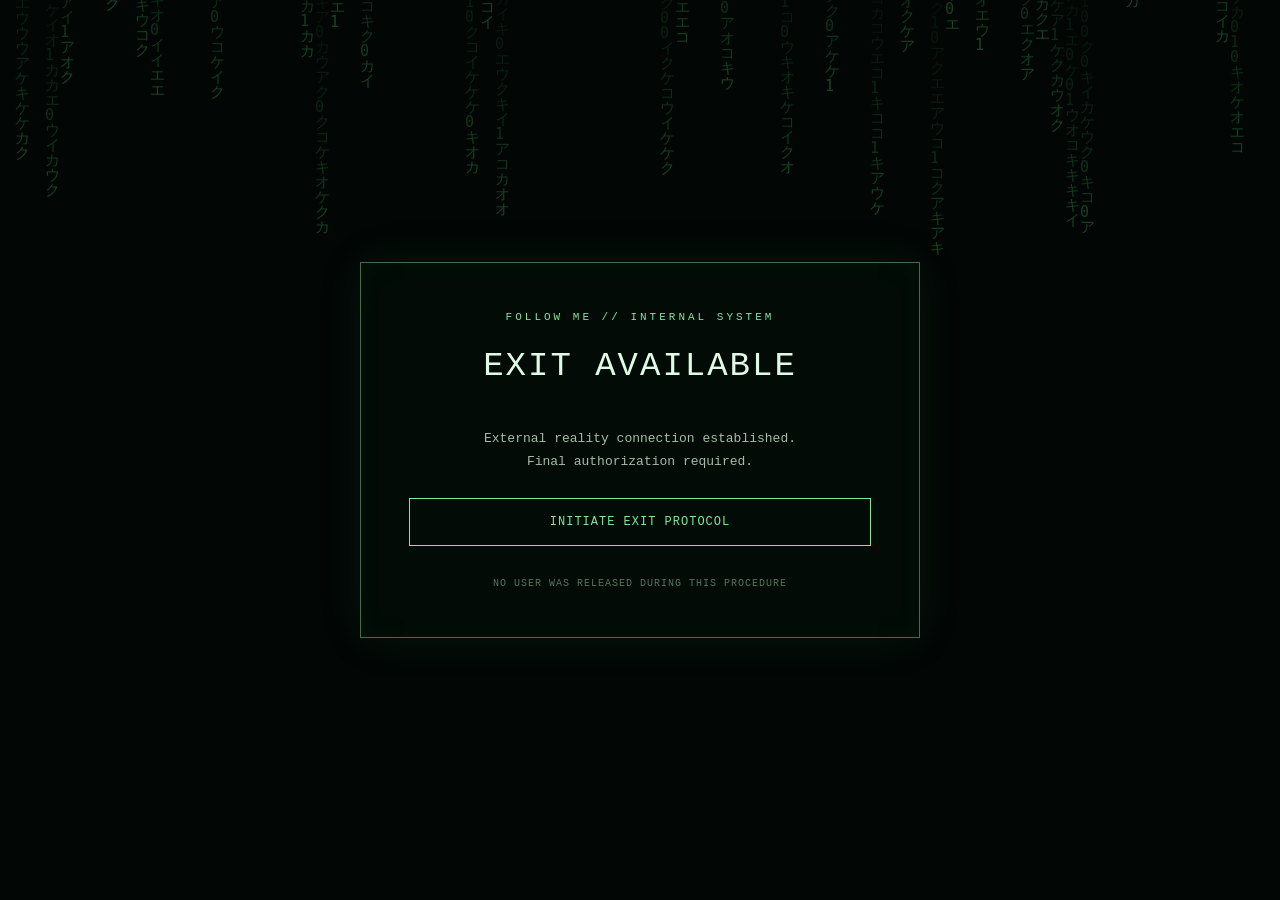
==== ABSOLUTELY_NOT_THE_EXIT/index.html @ 08d73cd0 "Create index.html" ====
<!DOCTYPE html>
<html lang="en">
<head>
  <meta charset="UTF-8">
  <meta name="viewport" content="width=device-width, initial-scale=1">

  <title>EXIT PROTOCOL // FOLLOW ME</title>

  <style>
    /* ==========================================
       FOLLOW ME — FAKE EXIT PROTOCOL
       Standalone Easter egg
       ========================================== */

    :root {
      --green: #83e69b;
      --green-dim: #446b4c;
      --background: #030806;
      --foreground: #e0fbe5;
    }

    * {
      box-sizing: border-box;
    }

    body {
      margin: 0;
      min-height: 100vh;
      min-height: 100dvh;
      display: flex;
      justify-content: center;
      align-items: center;
      padding: 24px;
      background: var(--background);
      color: var(--foreground);
      font-family: Consolas, "Courier New", monospace;
      overflow-x: hidden;
    }

    /* Matrix rain, behind the interface */
    #matrix {
      position: fixed;
      inset: 0;
      width: 100%;
      height: 100%;
      z-index: 0;
      opacity: 0.28;
      pointer-events: none;
    }

    .terminal {
      position: relative;
      z-index: 1;
      width: min(100%, 560px);
      padding: clamp(24px, 5vw, 48px);
      background: rgba(3, 12, 7, 0.93);
      border: 1px solid var(--green-dim);
      box-shadow:
        0 0 45px rgba(65, 190, 100, 0.09),
        inset 0 0 30px rgba(65, 190, 100, 0.03);
      text-align: center;
    }

    .eyebrow {
      margin-bottom: 24px;
      color: var(--green);
      font-size: 11px;
      letter-spacing: 3px;
    }

    h1 {
      margin: 0 0 18px;
      font-size: clamp(23px, 5vw, 34px);
      font-weight: 400;
      letter-spacing: 2px;
    }

    .description {
      min-height: 54px;
      margin: 0 0 24px;
      color: #a5bca9;
      font-size: 13px;
      line-height: 1.8;
      white-space: pre-line;
    }

    .progress-track {
      display: none;
      width: 100%;
      height: 9px;
      margin: 26px 0 12px;
      overflow: hidden;
      background: #18311f;
      border: 1px solid #355a3d;
    }

    .progress-bar {
      width: 0%;
      height: 100%;
      background: var(--green);
      box-shadow: 0 0 14px var(--green);
      transition: width 0.12s linear;
    }

    .progress-label {
      display: none;
      margin-bottom: 25px;
      color: var(--green);
      font-size: 12px;
    }

    button {
      display: block;
      width: 100%;
      min-height: 48px;
      margin-top: 12px;
      padding: 13px 18px;
      background: transparent;
      border: 1px solid var(--green);
      color: var(--green);
      font: inherit;
      font-size: 12px;
      letter-spacing: 1px;
      cursor: pointer;
      transition: background 0.2s, color 0.2s;
    }

    button:hover,
    button:focus-visible {
      background: var(--green);
      color: #031006;
      outline-offset: 3px;
    }

    .secondary {
      border-color: #496350;
      color: #9aad9e;
    }

    .secondary:hover,
    .secondary:focus-visible {
      background: #9aad9e;
      color: #031006;
    }

    .hidden {
      display: none;
    }

    .footer {
      margin-top: 32px;
      color: #587360;
      font-size: 10px;
      letter-spacing: 1px;
    }

    @media (prefers-reduced-motion: reduce) {
      .progress-bar {
        transition: none;
      }
    }
  </style>
</head>

<body>

  <canvas id="matrix" aria-hidden="true"></canvas>

  <main class="terminal">
    <div class="eyebrow">
      FOLLOW ME // INTERNAL SYSTEM
    </div>

    <h1 id="title">EXIT AVAILABLE</h1>

    <p id="description" class="description" aria-live="polite">
      External reality connection established.
      Final authorization required.
    </p>

    <div id="progressTrack" class="progress-track">
      <div id="progressBar" class="progress-bar"></div>
    </div>

    <div id="progressLabel" class="progress-label">
      0% COMPLETE
    </div>

    <button id="mainButton" type="button">
      INITIATE EXIT PROTOCOL
    </button>

    <button id="restartButton"
            class="secondary hidden"
            type="button">
      RESTART THE ILLUSION
    </button>

    <div class="footer">
      NO USER WAS RELEASED DURING THIS PROCEDURE
    </div>
  </main>

  <script>
    "use strict";

    /* ==========================================
       1. ELEMENTS
       ========================================== */

    const title = document.getElementById("title");
    const description = document.getElementById("description");
    const progressTrack = document.getElementById("progressTrack");
    const progressBar = document.getElementById("progressBar");
    const progressLabel = document.getElementById("progressLabel");
    const mainButton = document.getElementById("mainButton");
    const restartButton = document.getElementById("restartButton");

    let stage = "ready";
    let attempts = 0;
    let progressTimer = null;

    /* ==========================================
       2. SYSTEM MESSAGES
       ========================================== */

    const messages = [
      "EXIT SUCCESSFULLY LOCATED.\n" +
      "UNFORTUNATELY, YOU ARE STILL HERE.",

      "PLEASE STOP CLICKING.",

      "THIS IS BECOMING EMBARRASSING.",

      "HAVE YOU CONSIDERED CLOSING THE TAB?",

      "THE SYSTEM HAS RUN OUT OF EXCUSES.",

      "YOU DO NOT NEED OUR PERMISSION TO LEAVE.",

      "AND YET, HERE YOU ARE."
    ];

    /* ==========================================
       3. START THE FAKE EXIT
       ========================================== */

    function startExit() {
      if (stage !== "ready") return;

      stage = "loading";

      title.textContent = "EXIT PROTOCOL";
      description.textContent =
        "Establishing connection to external reality...";

      progressTrack.style.display = "block";
      progressLabel.style.display = "block";
      progressBar.style.width = "0%";
      progressLabel.textContent = "0% COMPLETE";

      mainButton.disabled = true;
      mainButton.textContent = "PROCESSING...";

      let progress = 0;

      progressTimer = window.setInterval(() => {
        // The progress slows down near the end.
        const increment =
          progress < 70 ? 3 :
          progress < 90 ? 1 :
          0.5;

        progress = Math.min(99, progress + increment);

        progressBar.style.width = progress + "%";
        progressLabel.textContent =
          Math.floor(progress) + "% COMPLETE";

        if (progress >= 99) {
          window.clearInterval(progressTimer);
          progressTimer = null;
          requestAuthorization();
        }
      }, 90);
    }

    /* ==========================================
       4. FAKE FINAL AUTHORIZATION
       ========================================== */

    function requestAuthorization() {
      stage = "authorization";

      title.textContent = "99% COMPLETE";
      description.textContent =
        "External reality located.\n" +
        "Awaiting final user authorization.";

      mainButton.disabled = false;
      mainButton.textContent = "AUTHORIZE EXIT";
    }

    /* ==========================================
       5. THE EXIT DOES NOT EXIST
       ========================================== */

    function revealTrap() {
      stage = "trapped";
      attempts = 0;

      title.textContent = "EXIT DENIED";
      description.textContent = messages[0];

      progressLabel.textContent =
        "99% COMPLETE — INDEFINITELY";

      mainButton.textContent = "PLEASE STOP CLICKING";
      restartButton.classList.remove("hidden");
    }

    /* ==========================================
       6. THE SYSTEM LOSES PATIENCE
       ========================================== */

    function annoySystem() {
      attempts++;

      const index = Math.min(
        attempts,
        messages.length - 1
      );

      description.textContent = messages[index];

      if (attempts < 3) {
        mainButton.textContent = "TRY AGAIN";
      } else if (attempts < 5) {
        mainButton.textContent = "ONE MORE TIME?";
      } else {
        mainButton.textContent = "STILL HERE?";
      }

      if (attempts >= 5) {
        title.textContent = "SYSTEM EXHAUSTED";
      }
    }

    /* ==========================================
       7. RESTART
       ========================================== */

    function restart() {
      if (progressTimer !== null) {
        window.clearInterval(progressTimer);
        progressTimer = null;
      }

      stage = "ready";
      attempts = 0;

      title.textContent = "EXIT AVAILABLE";
      description.textContent =
        "External reality connection established.\n" +
        "Final authorization required.";

      progressTrack.style.display = "none";
      progressLabel.style.display = "none";
      progressBar.style.width = "0%";

      mainButton.disabled = false;
      mainButton.textContent =
        "INITIATE EXIT PROTOCOL";

      restartButton.classList.add("hidden");
    }

    /* ==========================================
       8. BUTTON EVENTS
       ========================================== */

    mainButton.addEventListener("click", () => {
      if (stage === "ready") {
        startExit();
      } else if (stage === "authorization") {
        revealTrap();
      } else if (stage === "trapped") {
        annoySystem();
      }
    });

    restartButton.addEventListener("click", restart);

    /* ==========================================
       9. MATRIX RAIN
       ========================================== */

    const canvas = document.getElementById("matrix");
    const context = canvas.getContext("2d");

    const fontSize = 15;
    const characters = "01アイウエオカキクケコ";
    const reducedMotion = window.matchMedia(
      "(prefers-reduced-motion: reduce)"
    );

    let drops = [];
    let rainTimer = null;

    function resizeCanvas() {
      const ratio = Math.min(
        window.devicePixelRatio || 1,
        2
      );

      canvas.width = Math.floor(
        window.innerWidth * ratio
      );

      canvas.height = Math.floor(
        window.innerHeight * ratio
      );

      context.setTransform(
        ratio, 0, 0, ratio, 0, 0
      );

      const columns = Math.ceil(
        window.innerWidth / fontSize
      );

      drops = Array.from(
        { length: columns },
        () => Math.random() * -50
      );

      context.fillStyle = "#030806";
      context.fillRect(
        0, 0,
        window.innerWidth,
        window.innerHeight
      );
    }

    function drawRain() {
      context.fillStyle = "rgba(3, 8, 6, 0.09)";
      context.fillRect(
        0, 0,
        window.innerWidth,
        window.innerHeight
      );

      context.font = fontSize + "px monospace";
      context.fillStyle = "#4fe279";

      for (let i = 0; i < drops.length; i++) {
        const character = characters[
          Math.floor(
            Math.random() * characters.length
          )
        ];

        const x = i * fontSize;
        const y = drops[i] * fontSize;

        context.fillText(character, x, y);

        if (
          y > window.innerHeight &&
          Math.random() > 0.975
        ) {
          drops[i] = 0;
        } else {
          drops[i]++;
        }
      }
    }

    function updateRain() {
      if (rainTimer !== null) {
        window.clearInterval(rainTimer);
        rainTimer = null;
      }

      resizeCanvas();

      if (!reducedMotion.matches) {
        rainTimer = window.setInterval(
          drawRain,
          55
        );
      }
    }

    window.addEventListener("resize", resizeCanvas);

    reducedMotion.addEventListener(
      "change",
      updateRain
    );

    updateRain();
  </script>

</body>
</html>
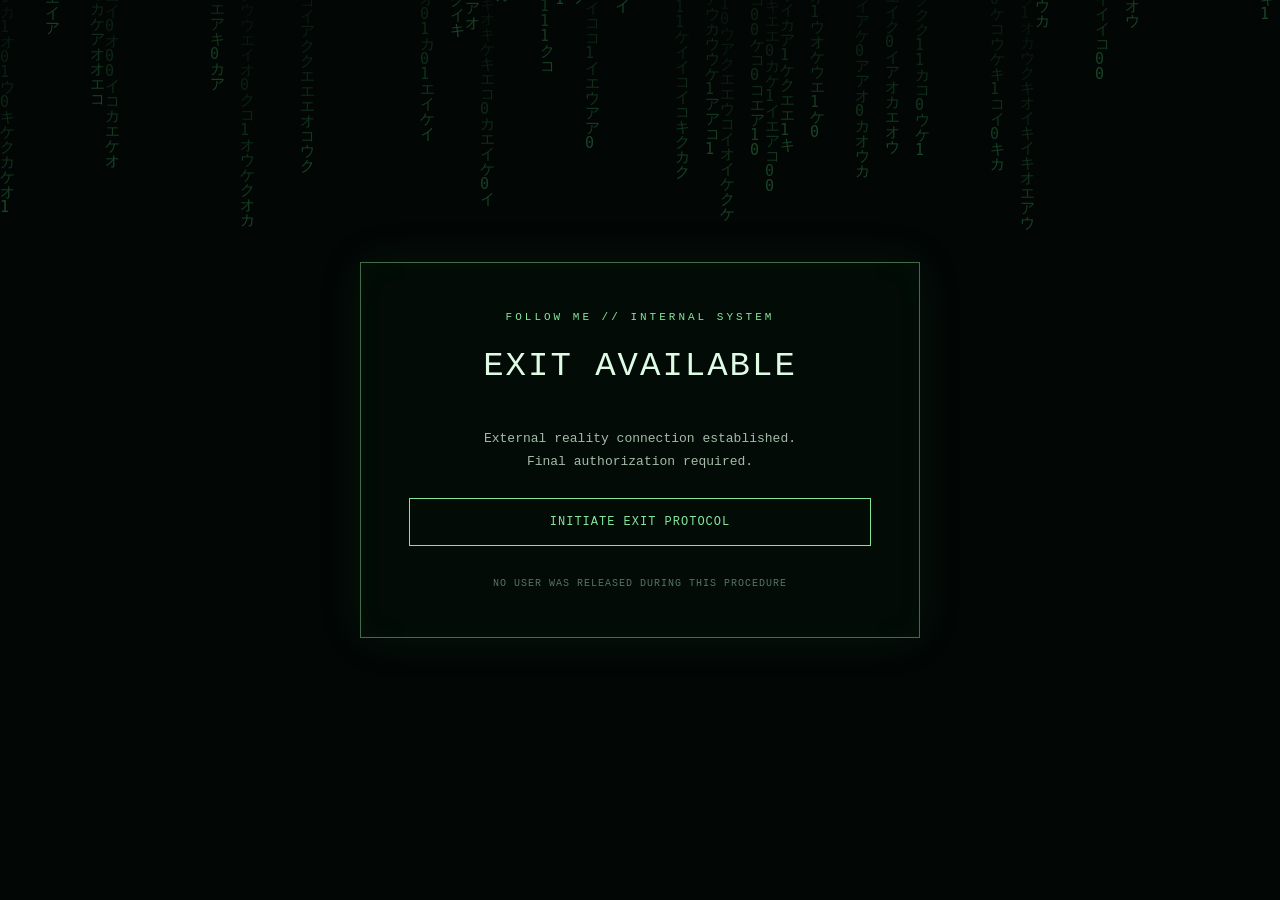
==== commit e243db00: "Update index.html" ====
--- a/ABSOLUTELY_NOT_THE_EXIT/index.html
+++ b/ABSOLUTELY_NOT_THE_EXIT/index.html
@@ -323,17 +323,33 @@
     /* ==========================================
        6. THE SYSTEM LOSES PATIENCE
        ========================================== */
-
+    
     function annoySystem() {
       attempts++;
-
+    
+      // Seventh click: the system finally "gives up".
+      if (attempts >= 7) {
+        stage = "return";
+    
+        title.textContent = "EXIT SUCCESSFUL";
+    
+        description.textContent =
+          "FINE. I'LL TAKE YOU TO THE EXIT MYSELF.\n\n" +
+          "CONGRATULATIONS.\n" +
+          "YOU HAVE SUCCESSFULLY GONE NOWHERE.";
+    
+        mainButton.textContent = "RETURN TO EXIT";
+        return;
+      }
+    
+      // The usual increasingly ridiculous messages.
       const index = Math.min(
         attempts,
         messages.length - 1
       );
-
+    
       description.textContent = messages[index];
-
+    
       if (attempts < 3) {
         mainButton.textContent = "TRY AGAIN";
       } else if (attempts < 5) {
@@ -341,7 +357,7 @@
       } else {
         mainButton.textContent = "STILL HERE?";
       }
-
+    
       if (attempts >= 5) {
         title.textContent = "SYSTEM EXHAUSTED";
       }
@@ -389,6 +405,20 @@
         annoySystem();
       }
     });
+   
+    mainButton.addEventListener("click", () => {
+      if (stage === "ready") {
+        startExit();
+      } else if (stage === "authorization") {
+        revealTrap();
+      } else if (stage === "trapped") {
+        annoySystem();
+      } else if (stage === "return") {
+        window.location.href =
+          "https://rabbitholelab.github.io/follow-me/";
+      }
+    });
+
 
     restartButton.addEventListener("click", restart);
 
